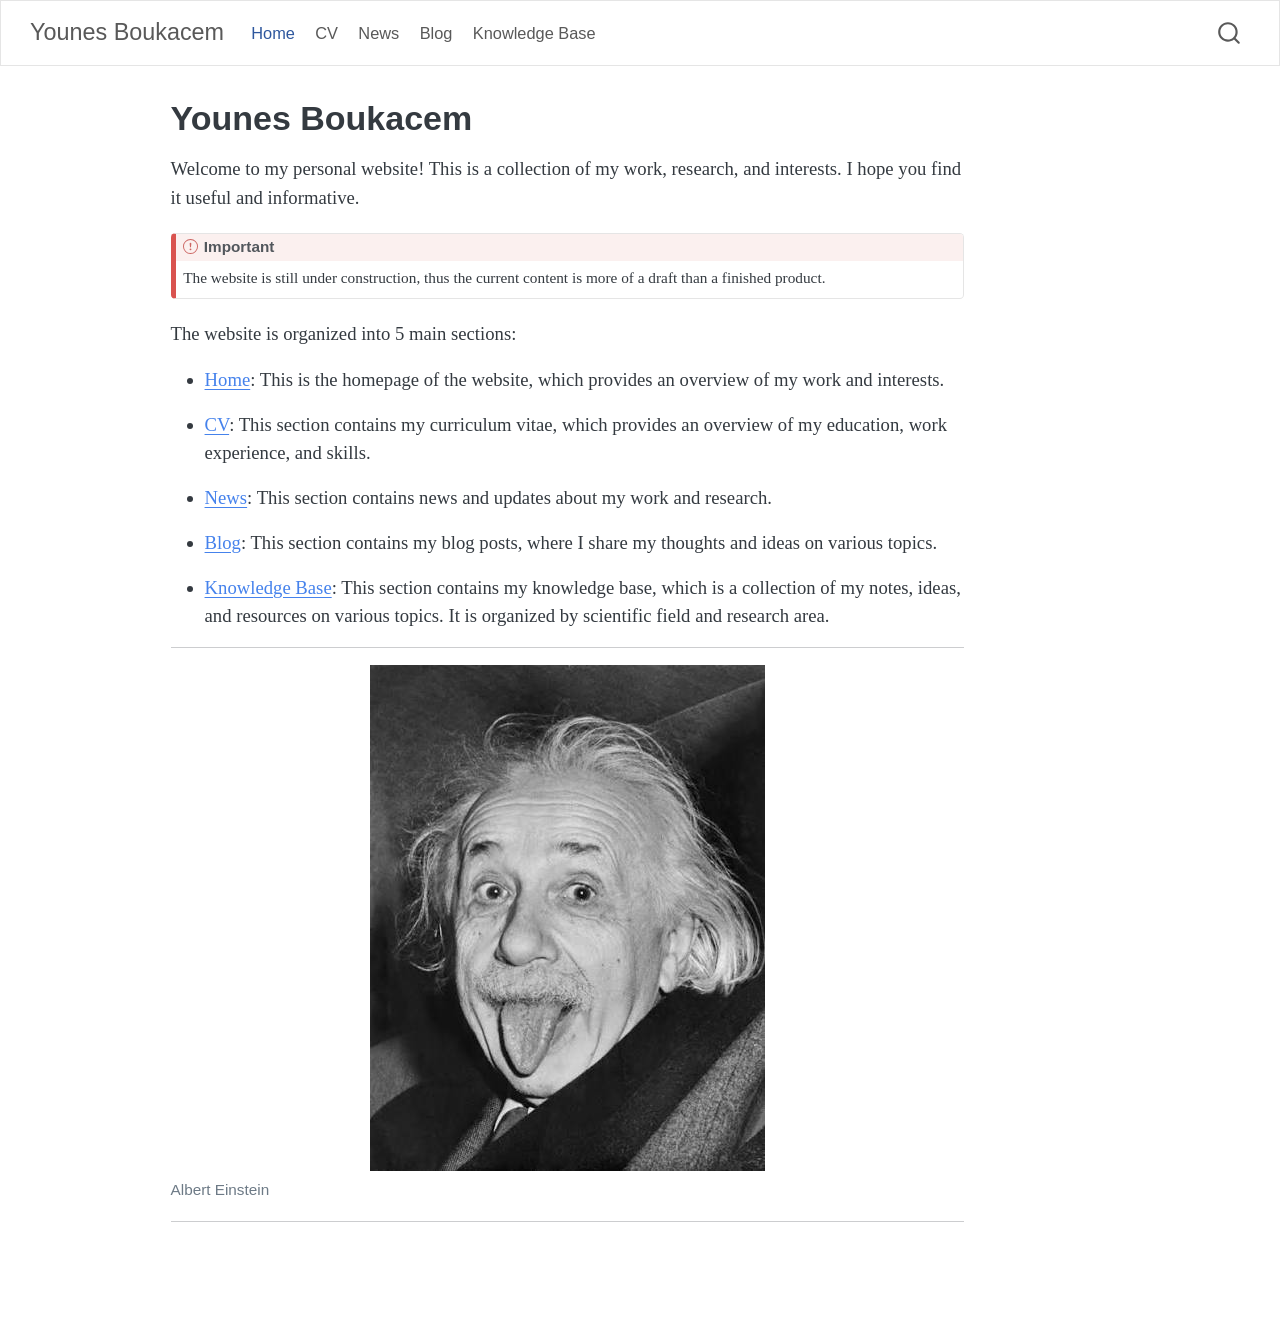
==== docs/index.html @ 898e830d "Initial draft" ====
<!DOCTYPE html>
<html xmlns="http://www.w3.org/1999/xhtml" lang="en" xml:lang="en"><head>

<meta charset="utf-8">
<meta name="generator" content="quarto-1.11.9">

<meta name="viewport" content="width=device-width, initial-scale=1.0, user-scalable=yes">


<title>Younes Boukacem</title>
<style>
/* Default styles provided by pandoc.
** See https://pandoc.org/MANUAL.html#variables-for-html for config info.
*/
span.smallcaps{font-variant: small-caps;}
div.columns{display: flex; gap: 1.5em;}
div.column{flex: auto;}
@media screen {
div.columns{gap: min(4vw, 1.5em);}
div.column{overflow-x: auto;}
}
div.hanging-indent{margin-left: 1.5em; text-indent: -1.5em;}
ul.task-list{list-style: none;}
ul.task-list li input[type="checkbox"] {
  width: 0.8em;
  margin: 0 0.8em 0.2em -1em; /* quarto-specific, see https://github.com/quarto-dev/quarto-cli/issues/4556 */ 
  vertical-align: middle;
}
</style>


<script src="site_libs/quarto-nav/quarto-nav.js"></script>
<script src="site_libs/quarto-nav/headroom.min.js"></script>
<script src="site_libs/clipboard/clipboard.min.js"></script>
<script src="site_libs/quarto-search/autocomplete.umd.js"></script>
<script src="site_libs/quarto-search/fuse.min.js"></script>
<script src="site_libs/quarto-search/quarto-search.js"></script>
<meta name="quarto:offset" content="./">
<script src="site_libs/quarto-html/quarto.js" type="module"></script>
<script src="site_libs/quarto-html/tabsets/tabsets.js" type="module"></script>
<script src="site_libs/quarto-html/scrollable-regions/scrollable-regions.js" type="module"></script>
<script src="site_libs/quarto-html/popper.min.js"></script>
<script src="site_libs/quarto-html/tippy.umd.min.js"></script>
<script src="site_libs/quarto-html/anchor.min.js"></script>
<link href="site_libs/quarto-html/tippy.css" rel="stylesheet">
<link href="site_libs/quarto-html/quarto-syntax-highlighting-63b5708e65d6cd79cd7618c58d0c21e7.css" rel="stylesheet" id="quarto-text-highlighting-styles">
<script src="site_libs/bootstrap/bootstrap.min.js"></script>
<link href="site_libs/bootstrap/bootstrap-icons.css" rel="stylesheet">
<link href="site_libs/bootstrap/bootstrap-83dd2ddeb988c1356baa505bef99eb41.min.css" rel="stylesheet" append-hash="true" id="quarto-bootstrap" data-mode="light">
<script id="quarto-search-options" type="application/json">{
  "location": "navbar",
  "copy-button": false,
  "collapse-after": 3,
  "panel-placement": "end",
  "type": "overlay",
  "limit": 50,
  "keyboard-shortcut": [
    "f",
    "/",
    "s"
  ],
  "show-item-context": false,
  "language": {
    "search-no-results-text": "No results",
    "search-matching-documents-text": "matching documents",
    "search-copy-link-title": "Copy link to search",
    "search-hide-matches-text": "Hide additional matches",
    "search-more-match-text": "more match in this document",
    "search-more-matches-text": "more matches in this document",
    "search-clear-button-title": "Clear",
    "search-text-placeholder": "",
    "search-detached-cancel-button-title": "Cancel",
    "search-submit-button-title": "Submit",
    "search-label": "Search"
  }
}</script>


<link rel="stylesheet" href="styles.css">
</head>

<body class="nav-fixed quarto-light"><a id="quarto-skip-link" class="visually-hidden-focusable" href="#quarto-document-content">Skip to main content</a>

<div id="quarto-search-results"></div>
  <header id="quarto-header" class="headroom fixed-top">
    <nav class="navbar navbar-expand-lg " data-bs-theme="dark" aria-label="Site">
      <div class="navbar-container container-fluid">
      <div class="navbar-brand-container mx-auto">
    <a class="navbar-brand" href="./index.html">
    <span class="navbar-title">Younes Boukacem</span>
    </a>
  </div>
          <button class="navbar-toggler" type="button" data-bs-toggle="collapse" data-bs-target="#navbarCollapse" aria-controls="navbarCollapse" aria-expanded="false" aria-label="Toggle navigation" onclick="if (window.quartoToggleHeadroom) { window.quartoToggleHeadroom(); }">
  <span class="navbar-toggler-icon"></span>
</button>
          <div class="collapse navbar-collapse" id="navbarCollapse">
            <ul class="navbar-nav navbar-nav-scroll me-auto">
  <li class="nav-item">
    <a class="nav-link active" href="./index.html" aria-current="page"> 
<span class="menu-text">Home</span></a>
  </li>  
  <li class="nav-item">
    <a class="nav-link" href="./cv.html"> 
<span class="menu-text">CV</span></a>
  </li>  
  <li class="nav-item">
    <a class="nav-link" href="./news.html"> 
<span class="menu-text">News</span></a>
  </li>  
  <li class="nav-item">
    <a class="nav-link" href="./blog.html"> 
<span class="menu-text">Blog</span></a>
  </li>  
  <li class="nav-item">
    <a class="nav-link" href="./Knowledge base/Knowledge base.html"> 
<span class="menu-text">Knowledge Base</span></a>
  </li>  
</ul>
          </div> <!-- /navcollapse -->
            <div class="quarto-navbar-tools">
</div>
            <div id="quarto-search" class="" title="Search"></div>
      </div> <!-- /container-fluid -->
    </nav>
</header>
<!-- content -->
<div id="quarto-content" class="quarto-container page-columns page-rows-contents page-layout-article page-navbar">
<!-- sidebar -->
<!-- margin-sidebar -->
    <div id="quarto-margin-sidebar" class="sidebar margin-sidebar zindex-bottom">
        
    </div>
<!-- main -->
<main class="content" id="quarto-document-content" tabindex="-1">

<header id="title-block-header" class="quarto-title-block default">
<div class="quarto-title">
<h1 class="title">Younes Boukacem</h1>
</div>



<div class="quarto-title-meta">

    
  
    
  </div>
  


</header>


<p>Welcome to my personal website! This is a collection of my work, research, and interests. I hope you find it useful and informative.</p>
<div class="callout callout-style-default callout-important callout-titled">
<div class="callout-header d-flex align-content-center">
<div class="callout-icon-container">
<i class="callout-icon"></i>
</div>
<div class="callout-title-container flex-fill">
Important
</div>
</div>
<div class="callout-body-container callout-body">
<p>The website is still under construction, thus the current content is more of a draft than a finished product.</p>
</div>
</div>
<p>The website is organized into 5 main sections:</p>
<ul>
<li><p><a href="./index.html">Home</a>: This is the homepage of the website, which provides an overview of my work and interests.</p></li>
<li><p><a href="./cv.html">CV</a>: This section contains my curriculum vitae, which provides an overview of my education, work experience, and skills.</p></li>
<li><p><a href="./news.html">News</a>: This section contains news and updates about my work and research.</p></li>
<li><p><a href="./blog.html">Blog</a>: This section contains my blog posts, where I share my thoughts and ideas on various topics.</p></li>
<li><p><a href="./Knowledge base/Knowledge base.html">Knowledge Base</a>: This section contains my knowledge base, which is a collection of my notes, ideas, and resources on various topics. It is organized by scientific field and research area.</p></li>
</ul>
<hr>
<div class="quarto-figure quarto-figure-center">
<figure class="figure">
<p><img src="einstein.jpeg" class="img-fluid figure-img"></p>
<figcaption>Albert Einstein</figcaption>
</figure>
</div>
<hr>



</main> <!-- /main -->
<script id="quarto-html-after-body" type="application/javascript">
  window.document.addEventListener("DOMContentLoaded", function (event) {
    const icon = "";
    const anchorJS = new window.AnchorJS();
    anchorJS.options = {
      placement: 'right',
      icon: icon
    };
    anchorJS.add('.anchored');
    const isCodeAnnotation = (el) => {
      for (const clz of el.classList) {
        if (clz.startsWith('code-annotation-')) {                     
          return true;
        }
      }
      return false;
    }
    const onCopySuccess = function(e) {
      // button target
      const button = e.trigger;
      // don't keep focus
      button.blur();
      // flash "checked"
      button.classList.add('code-copy-button-checked');
      var currentTitle = button.getAttribute("title");
      button.setAttribute("title", "Copied!");
      let tooltip;
      if (window.bootstrap) {
        button.setAttribute("data-bs-toggle", "tooltip");
        button.setAttribute("data-bs-placement", "left");
        button.setAttribute("data-bs-title", "Copied!");
        tooltip = new bootstrap.Tooltip(button, 
          { trigger: "manual", 
            customClass: "code-copy-button-tooltip",
            offset: [0, -8]});
        tooltip.show();    
      }
      setTimeout(function() {
        if (tooltip) {
          tooltip.hide();
          button.removeAttribute("data-bs-title");
          button.removeAttribute("data-bs-toggle");
          button.removeAttribute("data-bs-placement");
        }
        button.setAttribute("title", currentTitle);
        button.classList.remove('code-copy-button-checked');
      }, 1000);
      // clear code selection
      e.clearSelection();
    }
    const getTextToCopy = function(trigger) {
      const outerScaffold = trigger.parentElement.cloneNode(true);
      const codeEl = outerScaffold.querySelector('code');
      for (const childEl of codeEl.children) {
        if (isCodeAnnotation(childEl)) {
          childEl.remove();
        }
      }
      return codeEl.innerText;
    }
    const clipboard = new window.ClipboardJS('.code-copy-button:not([data-in-quarto-modal])', {
      text: getTextToCopy
    });
    clipboard.on('success', onCopySuccess);
    if (window.document.getElementById('quarto-embedded-source-code-modal')) {
      const clipboardModal = new window.ClipboardJS('.code-copy-button[data-in-quarto-modal]', {
        text: getTextToCopy,
        container: window.document.getElementById('quarto-embedded-source-code-modal')
      });
      clipboardModal.on('success', onCopySuccess);
    }
      var localhostRegex = new RegExp(/^(?:http|https):\/\/localhost\:?[0-9]*\//);
      var mailtoRegex = new RegExp(/^mailto:/);
        var filterRegex = new RegExp('/' + window.location.host + '/');
      var isInternal = (href) => {
          return filterRegex.test(href) || localhostRegex.test(href) || mailtoRegex.test(href);
      }
      // Inspect non-navigation links and adorn them if external
      window.quartoDecorateExternalLinks = function (root) {
     var links = (root || window.document).querySelectorAll('a[href]:not(.nav-link):not(.navbar-brand):not(.toc-action):not(.sidebar-link):not(.sidebar-item-toggle):not(.pagination-link):not(.no-external):not([aria-hidden]):not(.dropdown-item):not(.quarto-navigation-tool):not(.about-link)');
      for (var i=0; i<links.length; i++) {
        const link = links[i];
        if (!isInternal(link.href)) {
          // undo the damage that might have been done by quarto-nav.js in the case of
          // links that we want to consider external
          if (link.dataset.originalHref !== undefined) {
            link.href = link.dataset.originalHref;
          }
          if (!link.classList.contains('no-external-icon')) {
          }
        }
      }
      };
      window.quartoDecorateExternalLinks(window.document);
    // Esc closes the popup (WCAG 1.4.13) and focus leaving both trigger and
    // popup closes it (WCAG 2.4.11); tippy handles neither for interactive popups.
    const hideOnEscAndFocusOut = {
      name: 'hideOnEscAndFocusOut',
      defaultValue: true,
      fn(instance) {
        const dismiss = () => {
          // A show scheduled by the trigger delay would otherwise reopen it
          instance.clearDelayTimeouts();
          instance.hide();
        };
        const onKeyDown = (event) => {
          if (event.key !== 'Escape') {
            return;
          }
          // Keep Esc from also reaching page handlers (e.g. reveal.js overview),
          // except an open reveal.js slide menu, which Esc should close too.
          // The menu handles keys only when its keyboard option is on.
          const menuHandlesEsc = window.Reveal?.getPlugin?.('menu')?.isOpen() &&
            window.Reveal.getConfig().menu?.keyboard !== false;
          if (!menuHandlesEsc) {
            event.stopPropagation();
          }
          if (instance.popper.contains(window.document.activeElement)) {
            // Disabled while refocusing so the focus trigger does not reopen it
            instance.disable();
            instance.reference.focus();
            instance.enable();
          }
          dismiss();
        };
        const onFocusOut = (event) => {
          const target = event.relatedTarget;
          if (target && !instance.reference.contains(target) &&
              !instance.popper.contains(target)) {
            dismiss();
          }
        };
        // On the trigger too: a click trigger (code-annotations: select) has no
        // blur handling. Attached for the instance's lifetime so leaving the
        // trigger also cancels a show still pending on the trigger delay.
        instance.reference.addEventListener('focusout', onFocusOut);
        return {
          onShow() {
            window.document.addEventListener('keydown', onKeyDown, true);
            instance.popper.addEventListener('focusout', onFocusOut);
          },
          onHide() {
            window.document.removeEventListener('keydown', onKeyDown, true);
            instance.popper.removeEventListener('focusout', onFocusOut);
          },
          onDestroy() {
            instance.reference.removeEventListener('focusout', onFocusOut);
          },
        };
      },
    };
    function tippyHover(el, contentFn, onTriggerFn, onUntriggerFn) {
      const config = {
        allowHTML: true,
        maxWidth: 500,
        delay: 100,
        arrow: false,
        appendTo: function(el) {
            return el.parentElement;
        },
        interactive: true,
        interactiveBorder: 10,
        theme: 'quarto',
        placement: 'bottom-start',
        plugins: [hideOnEscAndFocusOut],
      };
      if (contentFn) {
        config.content = contentFn;
      }
      if (onTriggerFn) {
        config.onTrigger = onTriggerFn;
      }
      if (onUntriggerFn) {
        config.onUntrigger = onUntriggerFn;
      }
      window.tippy(el, config); 
    }
    const noterefs = window.document.querySelectorAll('a[role="doc-noteref"]');
    for (var i=0; i<noterefs.length; i++) {
      const ref = noterefs[i];
      tippyHover(ref, function() {
        // use id or data attribute instead here
        let href = ref.getAttribute('data-footnote-href') || ref.getAttribute('href');
        try { href = new URL(href).hash; } catch {}
        const id = href.replace(/^#\/?/, "");
        const note = window.document.getElementById(id);
        if (note) {
          return note.innerHTML;
        } else {
          return "";
        }
      });
    }
    const xrefs = window.document.querySelectorAll('a.quarto-xref');
    const processXRef = (id, note) => {
      // Strip column container classes
      const stripColumnClz = (el) => {
        el.classList.remove("page-full", "page-columns");
        if (el.children) {
          for (const child of el.children) {
            stripColumnClz(child);
          }
        }
      }
      stripColumnClz(note)
      if (id === null || id.startsWith('sec-')) {
        // Special case sections, only their first couple elements
        const container = document.createElement("div");
        if (note.children && note.children.length > 2) {
          container.appendChild(note.children[0].cloneNode(true));
          for (let i = 1; i < note.children.length; i++) {
            const child = note.children[i];
            if (child.tagName === "P" && child.innerText === "") {
              continue;
            } else {
              container.appendChild(child.cloneNode(true));
              break;
            }
          }
          if (window.Quarto?.typesetMath) {
            window.Quarto.typesetMath(container);
          }
          return container.innerHTML
        } else {
          if (window.Quarto?.typesetMath) {
            window.Quarto.typesetMath(note);
          }
          return note.innerHTML;
        }
      } else {
        // Remove any anchor links if they are present
        const anchorLink = note.querySelector('a.anchorjs-link');
        if (anchorLink) {
          anchorLink.remove();
        }
        if (window.Quarto?.typesetMath) {
          window.Quarto.typesetMath(note);
        }
        if (note.classList.contains("callout")) {
          return note.outerHTML;
        } else {
          return note.innerHTML;
        }
      }
    }
    for (var i=0; i<xrefs.length; i++) {
      const xref = xrefs[i];
      tippyHover(xref, undefined, function(instance) {
        instance.disable();
        let url = xref.getAttribute('href');
        let hash = undefined; 
        if (url.startsWith('#')) {
          hash = url;
        } else {
          try { hash = new URL(url).hash; } catch {}
        }
        if (hash) {
          const id = hash.replace(/^#\/?/, "");
          const note = window.document.getElementById(id);
          if (note !== null) {
            try {
              const html = processXRef(id, note.cloneNode(true));
              instance.setContent(html);
            } finally {
              instance.enable();
              instance.show();
            }
          } else {
            // See if we can fetch this
            fetch(url.split('#')[0])
            .then(res => res.text())
            .then(html => {
              const parser = new DOMParser();
              const htmlDoc = parser.parseFromString(html, "text/html");
              const note = htmlDoc.getElementById(id);
              if (note !== null) {
                const html = processXRef(id, note);
                instance.setContent(html);
              } 
            }).finally(() => {
              instance.enable();
              instance.show();
            });
          }
        } else {
          // See if we can fetch a full url (with no hash to target)
          // This is a special case and we should probably do some content thinning / targeting
          fetch(url)
          .then(res => res.text())
          .then(html => {
            const parser = new DOMParser();
            const htmlDoc = parser.parseFromString(html, "text/html");
            const note = htmlDoc.querySelector('main.content');
            if (note !== null) {
              // This should only happen for chapter cross references
              // (since there is no id in the URL)
              // remove the first header
              if (note.children.length > 0 && note.children[0].tagName === "HEADER") {
                note.children[0].remove();
              }
              const html = processXRef(null, note);
              instance.setContent(html);
            } 
          }).finally(() => {
            instance.enable();
            instance.show();
          });
        }
      }, function(instance) {
      });
    }
        let selectedAnnoteEl;
        const selectorForAnnotation = ( cell, annotation) => {
          let cellAttr = 'data-code-cell="' + cell + '"';
          let lineAttr = 'data-code-annotation="' +  annotation + '"';
          const selector = 'span[' + cellAttr + '][' + lineAttr + ']';
          return selector;
        }
        const selectCodeLines = (annoteEl) => {
          const doc = window.document;
          const targetCell = annoteEl.getAttribute("data-target-cell");
          const targetAnnotation = annoteEl.getAttribute("data-target-annotation");
          const annoteSpan = window.document.querySelector(selectorForAnnotation(targetCell, targetAnnotation));
          const lines = annoteSpan.getAttribute("data-code-lines").split(",");
          const lineIds = lines.map((line) => {
            return targetCell + "-" + line;
          })
          // Each band is positioned against its own containing block, which is
          // not the offsetParent of the lines, so place it from client rects.
          const placeBand = (band, firstEl, lastEl, codeBlock) => {
            const container = band.offsetParent;
            if (container === null) {
              return;
            }
            const containerRect = container.getBoundingClientRect();
            // Reveal.js scales slides with a transform, so convert client
            // pixels back to the CSS pixels of the container.
            const scale = containerRect.height / container.offsetHeight || 1;
            const firstRect = firstEl.getBoundingClientRect();
            const lastRect = lastEl.getBoundingClientRect();
            const top = (firstRect.top - containerRect.top) / scale - container.clientTop + container.scrollTop;
            const height = (lastRect.bottom - firstRect.top) / scale;
            band.style.top = top - 2 + "px";
            band.style.height = height + 4 + "px";
            if (codeBlock) {
              // Without the copy button wrapper, the containing block is wider
              // than the code block, so span the code block explicitly.
              const blockRect = codeBlock.getBoundingClientRect();
              band.style.left = (blockRect.left - containerRect.left) / scale - container.clientLeft + container.scrollLeft + "px";
              band.style.width = blockRect.width / scale + "px";
            }
          };
          if (lineIds.length > 0) {
            const el = window.document.getElementById(lineIds[0]);
            const lastEl = window.document.getElementById(lineIds[lineIds.length - 1]);
            const parent = el.parentElement.parentElement;
            // cook up a div (if necessary) and position it
            let div = window.document.getElementById("code-annotation-line-highlight");
            if (div === null) {
              div = window.document.createElement("div");
              div.setAttribute("id", "code-annotation-line-highlight");
              div.style.position = 'absolute';
              parent.appendChild(div);
            }
            placeBand(div, el, lastEl, parent.closest("div.sourceCode") || parent);
            let gutterDiv = window.document.getElementById("code-annotation-line-highlight-gutter");
            if (gutterDiv === null) {
              gutterDiv = window.document.createElement("div");
              gutterDiv.setAttribute("id", "code-annotation-line-highlight-gutter");
              gutterDiv.style.position = 'absolute';
              const codeCell = window.document.getElementById(targetCell);
              const gutter = codeCell.querySelector('.code-annotation-gutter');
              gutter.appendChild(gutterDiv);
            }
            placeBand(gutterDiv, el, lastEl);
            selectedAnnoteEl = annoteEl;
          }
        };
        const unselectCodeLines = () => {
          const elementsIds = ["code-annotation-line-highlight", "code-annotation-line-highlight-gutter"];
          elementsIds.forEach((elId) => {
            const div = window.document.getElementById(elId);
            if (div) {
              div.remove();
            }
          });
          selectedAnnoteEl = undefined;
        };
          // Handle positioning of the toggle
      window.addEventListener(
        "resize",
        throttle(() => {
          elRect = undefined;
          if (selectedAnnoteEl) {
            selectCodeLines(selectedAnnoteEl);
          }
        }, 10)
      );
      function throttle(fn, ms) {
      let throttle = false;
      let timer;
        return (...args) => {
          if(!throttle) { // first call gets through
              fn.apply(this, args);
              throttle = true;
          } else { // all the others get throttled
              if(timer) clearTimeout(timer); // cancel #2
              timer = setTimeout(() => {
                fn.apply(this, args);
                timer = throttle = false;
              }, ms);
          }
        };
      }
        // Attach click handler to the DT
        const annoteDls = window.document.querySelectorAll('dt[data-target-cell]');
        for (const annoteDlNode of annoteDls) {
          annoteDlNode.addEventListener('click', (event) => {
            const clickedEl = event.target;
            if (clickedEl !== selectedAnnoteEl) {
              unselectCodeLines();
              const activeEl = window.document.querySelector('dt[data-target-cell].code-annotation-active');
              if (activeEl) {
                activeEl.classList.remove('code-annotation-active');
              }
              selectCodeLines(clickedEl);
              clickedEl.classList.add('code-annotation-active');
            } else {
              // Unselect the line
              unselectCodeLines();
              clickedEl.classList.remove('code-annotation-active');
            }
          });
        }
    const findCites = (el) => {
      const parentEl = el.parentElement;
      if (parentEl) {
        const cites = parentEl.dataset.cites;
        if (cites) {
          return {
            el,
            cites: cites.split(' ')
          };
        } else {
          return findCites(el.parentElement)
        }
      } else {
        return undefined;
      }
    };
    var bibliorefs = window.document.querySelectorAll('a[role="doc-biblioref"]');
    for (var i=0; i<bibliorefs.length; i++) {
      const ref = bibliorefs[i];
      const citeInfo = findCites(ref);
      if (citeInfo) {
        tippyHover(citeInfo.el, function() {
          var popup = window.document.createElement('div');
          citeInfo.cites.forEach(function(cite) {
            var citeDiv = window.document.createElement('div');
            citeDiv.classList.add('hanging-indent');
            citeDiv.classList.add('csl-entry');
            var biblioDiv = window.document.getElementById('ref-' + cite);
            if (biblioDiv) {
              citeDiv.innerHTML = biblioDiv.innerHTML;
            }
            popup.appendChild(citeDiv);
          });
          return popup.innerHTML;
        });
      }
    }
  });
  </script>
  <script type="application/javascript">
  window.quartoScrollableRegionsLabels = {"code":"Scrollable code","output":"Scrollable output"};
  </script>
</div> <!-- /content -->




</body></html>
---- docs/site_libs/quarto-html/tippy.css ----
.tippy-box[data-animation=fade][data-state=hidden]{opacity:0}[data-tippy-root]{max-width:calc(100vw - 10px)}.tippy-box{position:relative;background-color:#333;color:#fff;border-radius:4px;font-size:14px;line-height:1.4;white-space:normal;outline:0;transition-property:transform,visibility,opacity}.tippy-box[data-placement^=top]>.tippy-arrow{bottom:0}.tippy-box[data-placement^=top]>.tippy-arrow:before{bottom:-7px;left:0;border-width:8px 8px 0;border-top-color:initial;transform-origin:center top}.tippy-box[data-placement^=bottom]>.tippy-arrow{top:0}.tippy-box[data-placement^=bottom]>.tippy-arrow:before{top:-7px;left:0;border-width:0 8px 8px;border-bottom-color:initial;transform-origin:center bottom}.tippy-box[data-placement^=left]>.tippy-arrow{right:0}.tippy-box[data-placement^=left]>.tippy-arrow:before{border-width:8px 0 8px 8px;border-left-color:initial;right:-7px;transform-origin:center left}.tippy-box[data-placement^=right]>.tippy-arrow{left:0}.tippy-box[data-placement^=right]>.tippy-arrow:before{left:-7px;border-width:8px 8px 8px 0;border-right-color:initial;transform-origin:center right}.tippy-box[data-inertia][data-state=visible]{transition-timing-function:cubic-bezier(.54,1.5,.38,1.11)}.tippy-arrow{width:16px;height:16px;color:#333}.tippy-arrow:before{content:"";position:absolute;border-color:transparent;border-style:solid}.tippy-content{position:relative;padding:5px 9px;z-index:1}
---- docs/site_libs/quarto-html/quarto-syntax-highlighting-63b5708e65d6cd79cd7618c58d0c21e7.css ----
/* quarto syntax highlight colors */
:root {
  --quarto-hl-ot-color: #003B4F;
  --quarto-hl-at-color: #657422;
  --quarto-hl-ss-color: #20794D;
  --quarto-hl-an-color: #5E5E5E;
  --quarto-hl-fu-color: #4758AB;
  --quarto-hl-st-color: #20794D;
  --quarto-hl-cf-color: #003B4F;
  --quarto-hl-op-color: #5E5E5E;
  --quarto-hl-er-color: #AD0000;
  --quarto-hl-bn-color: #AD0000;
  --quarto-hl-al-color: #AD0000;
  --quarto-hl-va-color: #111111;
  --quarto-hl-bu-color: inherit;
  --quarto-hl-ex-color: inherit;
  --quarto-hl-pp-color: #AD0000;
  --quarto-hl-in-color: #5E5E5E;
  --quarto-hl-vs-color: #20794D;
  --quarto-hl-wa-color: #5E5E5E;
  --quarto-hl-do-color: #5E5E5E;
  --quarto-hl-im-color: #00769E;
  --quarto-hl-ch-color: #20794D;
  --quarto-hl-dt-color: #AD0000;
  --quarto-hl-fl-color: #AD0000;
  --quarto-hl-co-color: #5E5E5E;
  --quarto-hl-cv-color: #5E5E5E;
  --quarto-hl-cn-color: #8f5902;
  --quarto-hl-sc-color: #5E5E5E;
  --quarto-hl-dv-color: #AD0000;
  --quarto-hl-kw-color: #003B4F;
}

/* other quarto variables */
:root {
  --quarto-font-monospace: SFMono-Regular, Menlo, Monaco, Consolas, "Liberation Mono", "Courier New", monospace;
}

/* syntax highlight based on Pandoc's rules */
pre > code.sourceCode > span {
  color: #003B4F;
}

code.sourceCode > span {
  color: #003B4F;
}

div.sourceCode,
div.sourceCode pre.sourceCode {
  color: #003B4F;
}

/* Normal */
code span {
  color: #003B4F;
}

/* Alert */
code span.al {
  color: #AD0000;
  font-style: inherit;
}

/* Annotation */
code span.an {
  color: #5E5E5E;
  font-style: inherit;
}

/* Attribute */
code span.at {
  color: #657422;
  font-style: inherit;
}

/* BaseN */
code span.bn {
  color: #AD0000;
  font-style: inherit;
}

/* BuiltIn */
code span.bu {
  font-style: inherit;
}

/* ControlFlow */
code span.cf {
  color: #003B4F;
  font-weight: bold;
  font-style: inherit;
}

/* Char */
code span.ch {
  color: #20794D;
  font-style: inherit;
}

/* Constant */
code span.cn {
  color: #8f5902;
  font-style: inherit;
}

/* Comment */
code span.co {
  color: #5E5E5E;
  font-style: inherit;
}

/* CommentVar */
code span.cv {
  color: #5E5E5E;
  font-style: italic;
}

/* Documentation */
code span.do {
  color: #5E5E5E;
  font-style: italic;
}

/* DataType */
code span.dt {
  color: #AD0000;
  font-style: inherit;
}

/* DecVal */
code span.dv {
  color: #AD0000;
  font-style: inherit;
}

/* Error */
code span.er {
  color: #AD0000;
  font-style: inherit;
}

/* Extension */
code span.ex {
  font-style: inherit;
}

/* Float */
code span.fl {
  color: #AD0000;
  font-style: inherit;
}

/* Function */
code span.fu {
  color: #4758AB;
  font-style: inherit;
}

/* Import */
code span.im {
  color: #00769E;
  font-style: inherit;
}

/* Information */
code span.in {
  color: #5E5E5E;
  font-style: inherit;
}

/* Keyword */
code span.kw {
  color: #003B4F;
  font-weight: bold;
  font-style: inherit;
}

/* Operator */
code span.op {
  color: #5E5E5E;
  font-style: inherit;
}

/* Other */
code span.ot {
  color: #003B4F;
  font-style: inherit;
}

/* Preprocessor */
code span.pp {
  color: #AD0000;
  font-style: inherit;
}

/* SpecialChar */
code span.sc {
  color: #5E5E5E;
  font-style: inherit;
}

/* SpecialString */
code span.ss {
  color: #20794D;
  font-style: inherit;
}

/* String */
code span.st {
  color: #20794D;
  font-style: inherit;
}

/* Variable */
code span.va {
  color: #111111;
  font-style: inherit;
}

/* VerbatimString */
code span.vs {
  color: #20794D;
  font-style: inherit;
}

/* Warning */
code span.wa {
  color: #5E5E5E;
  font-style: italic;
}

.prevent-inlining {
  content: "</";
}

/*# sourceMappingURL=054cc16b9e9817627be6994582d2ffb5.css.map */
---- docs/styles.css ----
/* css styles */
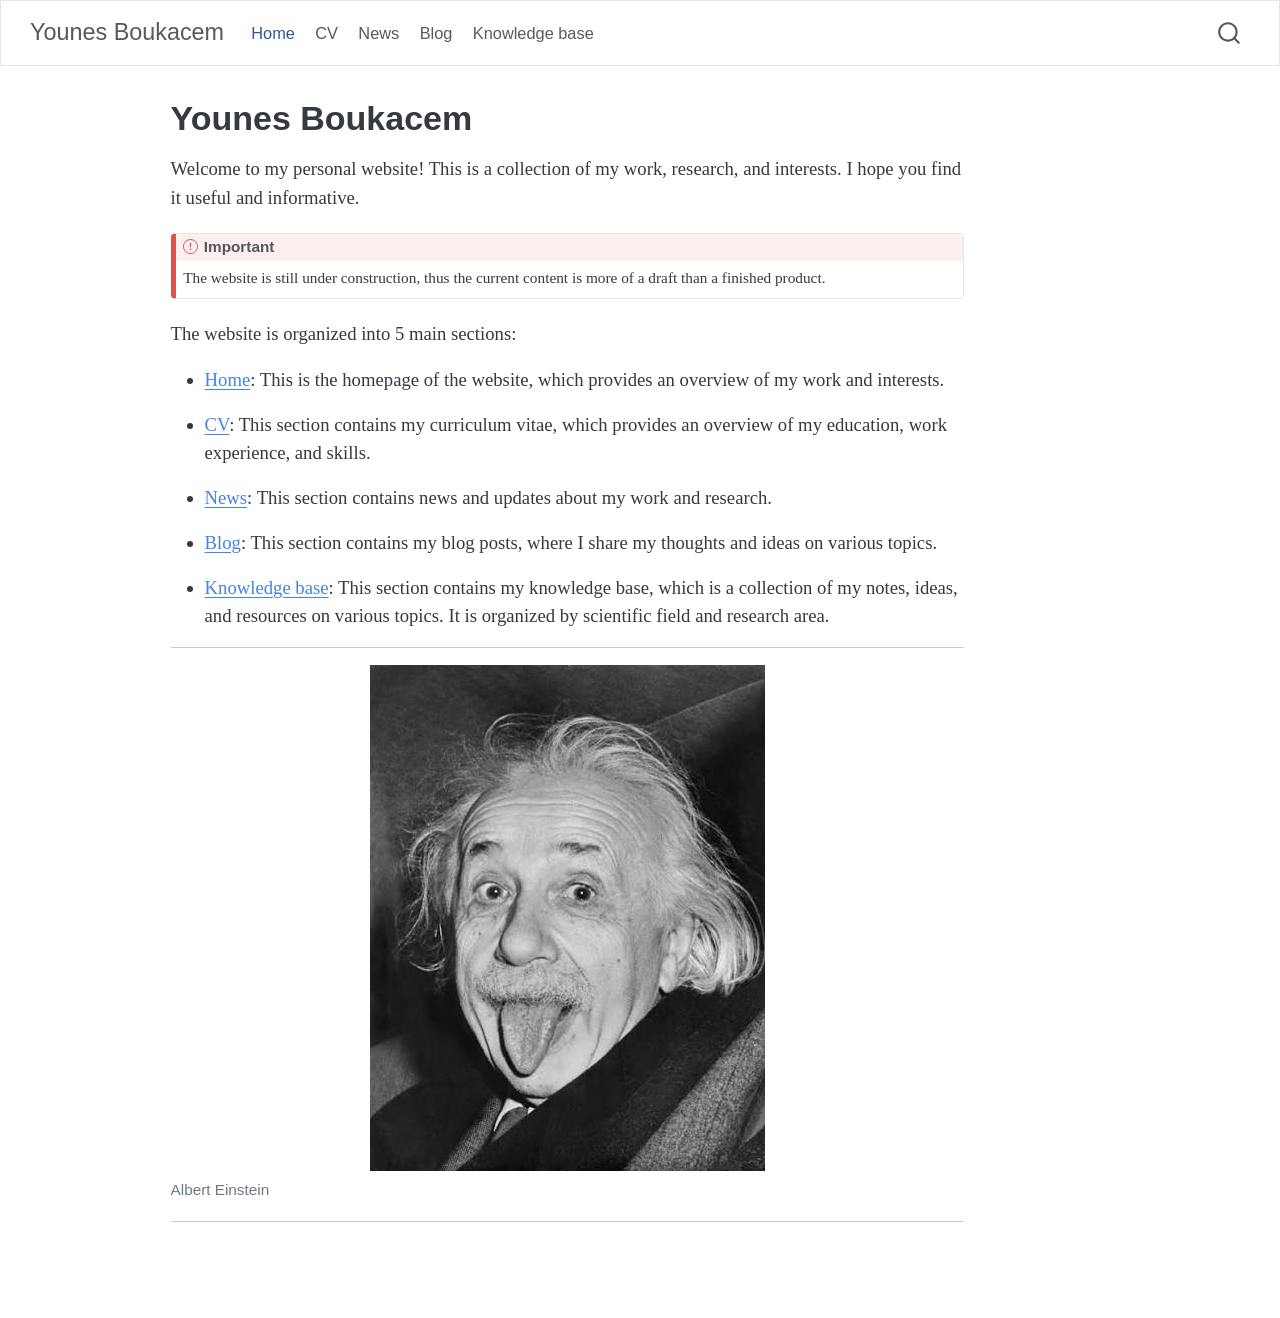
==== commit 7c8ec662: "Changed  nav bar's 'Knowledge Base' to 'Knowledge base' (small b instead of capital B)" ====
--- a/docs/index.html
+++ b/docs/index.html
@@ -113,7 +113,7 @@
   </li>  
   <li class="nav-item">
     <a class="nav-link" href="./Knowledge base/Knowledge base.html"> 
-<span class="menu-text">Knowledge Base</span></a>
+<span class="menu-text">Knowledge base</span></a>
   </li>  
 </ul>
           </div> <!-- /navcollapse -->
@@ -172,7 +172,7 @@
 <li><p><a href="./cv.html">CV</a>: This section contains my curriculum vitae, which provides an overview of my education, work experience, and skills.</p></li>
 <li><p><a href="./news.html">News</a>: This section contains news and updates about my work and research.</p></li>
 <li><p><a href="./blog.html">Blog</a>: This section contains my blog posts, where I share my thoughts and ideas on various topics.</p></li>
-<li><p><a href="./Knowledge base/Knowledge base.html">Knowledge Base</a>: This section contains my knowledge base, which is a collection of my notes, ideas, and resources on various topics. It is organized by scientific field and research area.</p></li>
+<li><p><a href="./Knowledge base/Knowledge base.html">Knowledge base</a>: This section contains my knowledge base, which is a collection of my notes, ideas, and resources on various topics. It is organized by scientific field and research area.</p></li>
 </ul>
 <hr>
 <div class="quarto-figure quarto-figure-center">
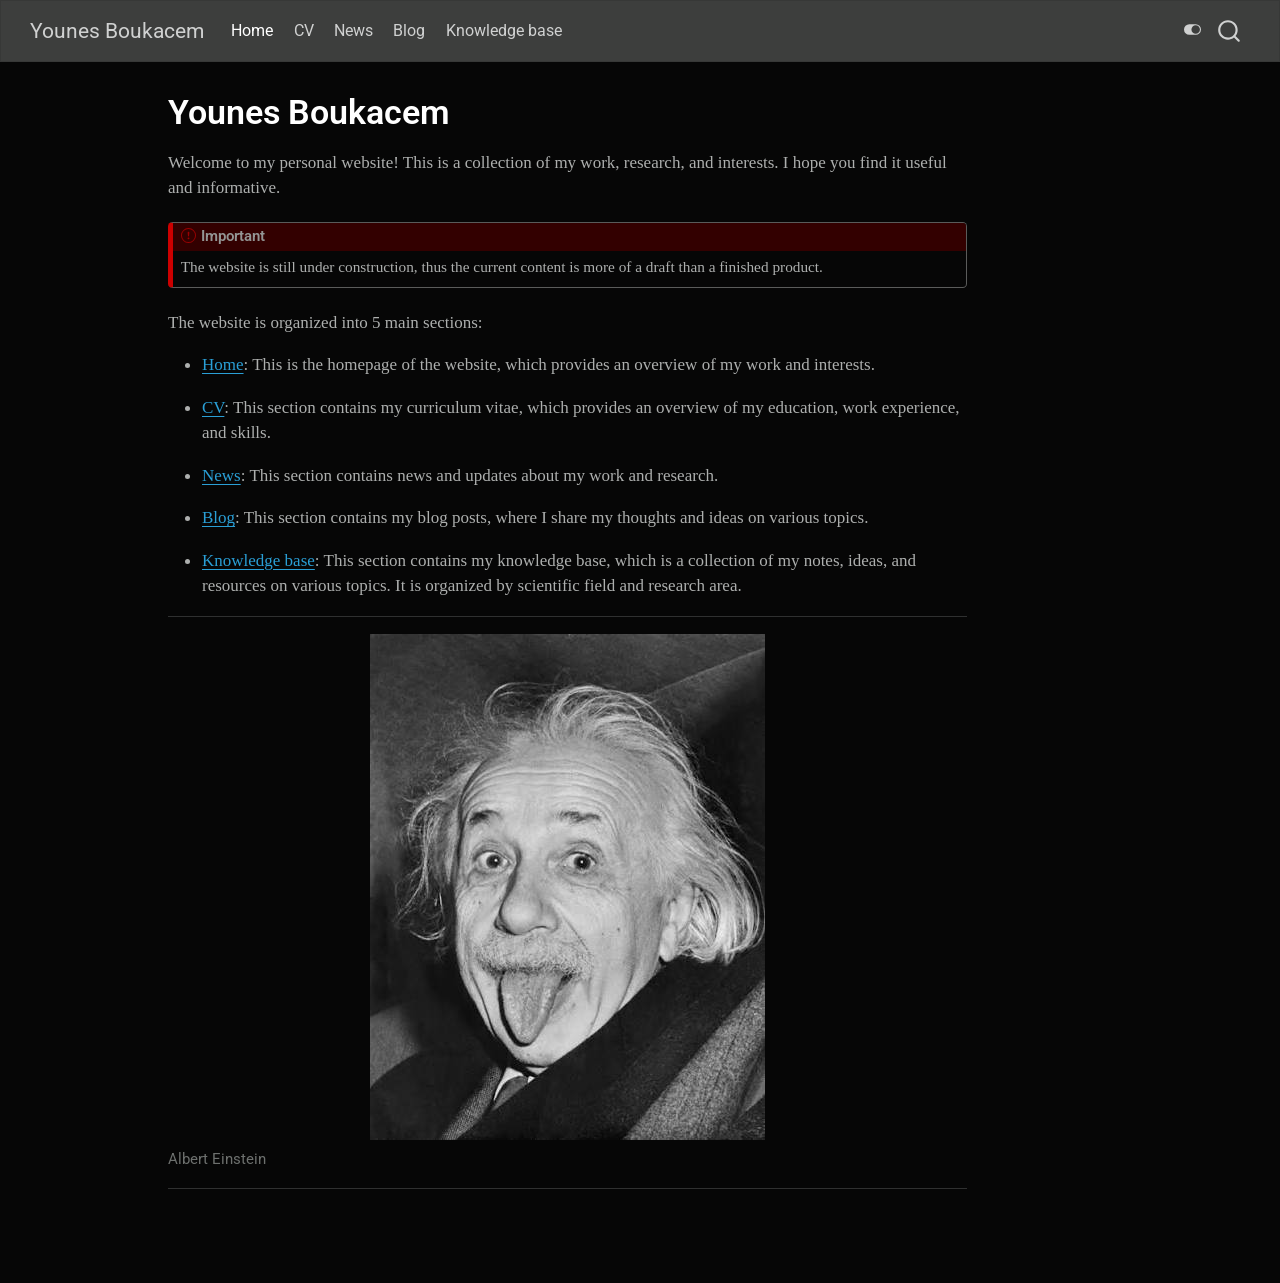
==== commit c50585ef: "Added dark mode option" ====
--- a/docs/index.html
+++ b/docs/index.html
@@ -43,10 +43,12 @@
 <script src="site_libs/quarto-html/tippy.umd.min.js"></script>
 <script src="site_libs/quarto-html/anchor.min.js"></script>
 <link href="site_libs/quarto-html/tippy.css" rel="stylesheet">
-<link href="site_libs/quarto-html/quarto-syntax-highlighting-63b5708e65d6cd79cd7618c58d0c21e7.css" rel="stylesheet" id="quarto-text-highlighting-styles">
+<link href="site_libs/quarto-html/quarto-syntax-highlighting-63b5708e65d6cd79cd7618c58d0c21e7.css" rel="stylesheet" class="quarto-color-scheme" id="quarto-text-highlighting-styles">
+<link href="site_libs/quarto-html/quarto-syntax-highlighting-dark-447e42e69aaa9833c0ba1b986f430b20.css" rel="stylesheet" class="quarto-color-scheme quarto-color-alternate" id="quarto-text-highlighting-styles">
 <script src="site_libs/bootstrap/bootstrap.min.js"></script>
 <link href="site_libs/bootstrap/bootstrap-icons.css" rel="stylesheet">
-<link href="site_libs/bootstrap/bootstrap-83dd2ddeb988c1356baa505bef99eb41.min.css" rel="stylesheet" append-hash="true" id="quarto-bootstrap" data-mode="light">
+<link href="site_libs/bootstrap/bootstrap-83dd2ddeb988c1356baa505bef99eb41.min.css" rel="stylesheet" append-hash="true" class="quarto-color-scheme" id="quarto-bootstrap" data-mode="light">
+<link href="site_libs/bootstrap/bootstrap-dark-9cf4439eecc77c293a0a971afb0bbbc7.min.css" rel="stylesheet" append-hash="true" class="quarto-color-scheme quarto-color-alternate" id="quarto-bootstrap" data-mode="dark">
 <script id="quarto-search-options" type="application/json">{
   "location": "navbar",
   "copy-button": false,
@@ -79,7 +81,175 @@
 <link rel="stylesheet" href="styles.css">
 </head>
 
-<body class="nav-fixed quarto-light"><a id="quarto-skip-link" class="visually-hidden-focusable" href="#quarto-document-content">Skip to main content</a>
+<body class="nav-fixed quarto-dark"><a id="quarto-skip-link" class="visually-hidden-focusable" href="#quarto-document-content">Skip to main content</a><script id="quarto-html-before-body" type="application/javascript">
+    const toggleBodyColorMode = (bsSheetEl) => {
+      const mode = bsSheetEl.getAttribute("data-mode");
+      const bodyEl = window.document.querySelector("body");
+      if (mode === "dark") {
+        bodyEl.classList.add("quarto-dark");
+        bodyEl.classList.remove("quarto-light");
+      } else {
+        bodyEl.classList.add("quarto-light");
+        bodyEl.classList.remove("quarto-dark");
+      }
+    }
+    const toggleBodyColorPrimary = () => {
+      const bsSheetEl = window.document.querySelector("link#quarto-bootstrap:not([rel=disabled-stylesheet])");
+      if (bsSheetEl) {
+        toggleBodyColorMode(bsSheetEl);
+      }
+    }
+    const setColorSchemeToggle = (alternate) => {
+      const toggles = window.document.querySelectorAll('.quarto-color-scheme-toggle');
+      for (let i=0; i < toggles.length; i++) {
+        const toggle = toggles[i];
+        if (toggle) {
+          toggle.setAttribute("aria-checked", alternate ? "true" : "false");
+          if (alternate) {
+            toggle.classList.add("alternate");
+          } else {
+            toggle.classList.remove("alternate");
+          }
+        }
+      }
+    };
+    const toggleColorMode = (alternate) => {
+      // Switch the stylesheets
+      const primaryStylesheets = window.document.querySelectorAll('link.quarto-color-scheme:not(.quarto-color-alternate)');
+      const alternateStylesheets = window.document.querySelectorAll('link.quarto-color-scheme.quarto-color-alternate');
+      manageTransitions('#quarto-margin-sidebar .nav-link', false);
+      if (alternate) {
+        // note: dark is layered on light, we don't disable primary!
+        enableStylesheet(alternateStylesheets);
+        for (const sheetNode of alternateStylesheets) {
+          if (sheetNode.id === "quarto-bootstrap") {
+            toggleBodyColorMode(sheetNode);
+          }
+        }
+      } else {
+        disableStylesheet(alternateStylesheets);
+        enableStylesheet(primaryStylesheets)
+        toggleBodyColorPrimary();
+      }
+      manageTransitions('#quarto-margin-sidebar .nav-link', true);
+      // Switch the toggles
+      setColorSchemeToggle(alternate)
+    }
+    // Hack to workaround the fact that safari doesn't
+    // properly recolor the scrollbar when toggling (#1455).
+    // Not run on load: stylesheets are set before first paint there, and
+    // scrolling would undo the scroll to a URL fragment (#14973).
+    // The one pixel nudge keeps the reader where they were.
+    const refreshSafariScrollbar = () => {
+      if (navigator.userAgent.indexOf('Safari') > 0 && navigator.userAgent.indexOf('Chrome') == -1) {
+        manageTransitions("body", false);
+        const scrollY = window.scrollY;
+        window.scrollTo(0, scrollY > 0 ? scrollY - 1 : 1);
+        setTimeout(() => {
+          window.scrollTo(0, scrollY);
+          manageTransitions("body", true);
+        }, 40);
+      }
+    }
+    const disableStylesheet = (stylesheets) => {
+      for (let i=0; i < stylesheets.length; i++) {
+        const stylesheet = stylesheets[i];
+        stylesheet.rel = 'disabled-stylesheet';
+      }
+    }
+    const enableStylesheet = (stylesheets) => {
+      for (let i=0; i < stylesheets.length; i++) {
+        const stylesheet = stylesheets[i];
+        if(stylesheet.rel !== 'stylesheet') { // for Chrome, which will still FOUC without this check
+          stylesheet.rel = 'stylesheet';
+        }
+      }
+    }
+    const manageTransitions = (selector, allowTransitions) => {
+      const els = window.document.querySelectorAll(selector);
+      for (let i=0; i < els.length; i++) {
+        const el = els[i];
+        if (allowTransitions) {
+          el.classList.remove('notransition');
+        } else {
+          el.classList.add('notransition');
+        }
+      }
+    }
+    const isFileUrl = () => {
+      return window.location.protocol === 'file:';
+    }
+    const hasAlternateSentinel = () => {
+      let styleSentinel = getColorSchemeSentinel();
+      if (styleSentinel !== null) {
+        return styleSentinel === "alternate";
+      } else {
+        return false;
+      }
+    }
+    const setStyleSentinel = (alternate) => {
+      const value = alternate ? "alternate" : "default";
+      if (!isFileUrl()) {
+        window.localStorage.setItem("quarto-color-scheme", value);
+      } else {
+        localAlternateSentinel = value;
+      }
+    }
+    const getColorSchemeSentinel = () => {
+      if (!isFileUrl()) {
+        const storageValue = window.localStorage.getItem("quarto-color-scheme");
+        return storageValue != null ? storageValue : localAlternateSentinel;
+      } else {
+        return localAlternateSentinel;
+      }
+    }
+    const toggleGiscusIfUsed = (isAlternate, darkModeDefault) => {
+      const baseTheme = document.querySelector('#giscus-base-theme')?.value ?? 'light';
+      const alternateTheme = document.querySelector('#giscus-alt-theme')?.value ?? 'dark';
+      let newTheme = '';
+      if(authorPrefersDark) {
+        newTheme = isAlternate ? baseTheme : alternateTheme;
+      } else {
+        newTheme = isAlternate ? alternateTheme : baseTheme;
+      }
+      const changeGiscusTheme = () => {
+        // From: https://github.com/giscus/giscus/issues/336
+        const sendMessage = (message) => {
+          const iframe = document.querySelector('iframe.giscus-frame');
+          if (!iframe) return;
+          iframe.contentWindow.postMessage({ giscus: message }, 'https://giscus.app');
+        }
+        sendMessage({
+          setConfig: {
+            theme: newTheme
+          }
+        });
+      }
+      const isGiscussLoaded = window.document.querySelector('iframe.giscus-frame') !== null;
+      if (isGiscussLoaded) {
+        changeGiscusTheme();
+      }
+    };
+    const authorPrefersDark = true;
+    const darkModeDefault = authorPrefersDark;
+    let localAlternateSentinel = darkModeDefault ? 'alternate' : 'default';
+    // Dark / light mode switch
+    window.quartoToggleColorScheme = () => {
+      // Read the current dark / light value
+      let toAlternate = !hasAlternateSentinel();
+      toggleColorMode(toAlternate);
+      refreshSafariScrollbar();
+      setStyleSentinel(toAlternate);
+      toggleGiscusIfUsed(toAlternate, darkModeDefault);
+      window.dispatchEvent(new Event('resize'));
+    };
+    // Switch to dark mode if need be
+    if (hasAlternateSentinel()) {
+      toggleColorMode(true);
+    } else {
+      toggleColorMode(false);
+    }
+  </script>
 
 <div id="quarto-search-results"></div>
   <header id="quarto-header" class="headroom fixed-top">
@@ -118,6 +288,7 @@
 </ul>
           </div> <!-- /navcollapse -->
             <div class="quarto-navbar-tools">
+  <button type="button" role="switch" aria-checked="false" class="quarto-color-scheme-toggle quarto-navigation-tool  px-1" onclick="window.quartoToggleColorScheme(); return false;" title="Toggle dark mode" aria-label="Toggle dark mode"><i class="bi"></i></button>
 </div>
             <div id="quarto-search" class="" title="Search"></div>
       </div> <!-- /container-fluid -->
@@ -132,6 +303,7 @@
     </div>
 <!-- main -->
 <main class="content" id="quarto-document-content" tabindex="-1">
+
 
 <header id="title-block-header" class="quarto-title-block default">
 <div class="quarto-title">
@@ -188,6 +360,54 @@
 </main> <!-- /main -->
 <script id="quarto-html-after-body" type="application/javascript">
   window.document.addEventListener("DOMContentLoaded", function (event) {
+    // Ensure there is a toggle, if there isn't float one in the top right
+    if (window.document.querySelector('.quarto-color-scheme-toggle') === null) {
+      const toggle = window.document.createElement('button');
+      toggle.type = "button";
+      toggle.setAttribute("role", "switch");
+      toggle.setAttribute("aria-checked", "false");
+      toggle.classList.add('top-right');
+      toggle.classList.add('quarto-color-scheme-toggle');
+      toggle.setAttribute("aria-label", "Toggle dark mode");
+      toggle.onclick = function() { try { window.quartoToggleColorScheme(); } catch {} return false; };
+      const i = window.document.createElement("i");
+      i.classList.add('bi');
+      toggle.appendChild(i);
+      // Put the toggle in a landmark of its own, so that landmark navigation
+      // can reach it.
+      //
+      // The container is always a fresh direct child of body, and the toggle is
+      // never moved into page furniture that the theme or the author controls.
+      // The toggle is positioned against the page, so any ancestor that
+      // establishes a containing block captures it: a positioned element or a
+      // grid for position: absolute, and transform, filter, will-change or
+      // contain for position: fixed. A direct child of body has none of these
+      // to inherit, and the shift when one appears is silent and visual.
+      //
+      // ARIA says a document should have at most one banner, and axe reports a
+      // duplicate whether or not the banners carry distinct labels. So use a
+      // header when the page has no banner yet, and a named region otherwise.
+      //
+      // A header is a banner wherever it sits, unless it is inside sectioning
+      // content, so this cannot just look at the children of body: a custom
+      // page layout wraps the title block header in a plain div. An explicit
+      // role="banner" always counts.
+      const sectioning = 'article, aside, main, nav, section, [role="article"], [role="complementary"], [role="main"], [role="navigation"], [role="region"]';
+      const hasBanner = Array.from(
+        window.document.querySelectorAll('header:not([role]), [role="banner"]')
+      ).some(function(el) {
+        return el.hasAttribute("role") || el.closest(sectioning) === null;
+      });
+      const container = window.document.createElement(hasBanner ? "div" : "header");
+      if (hasBanner) {
+        container.setAttribute("role", "region");
+        container.setAttribute("aria-label", "Toggle dark mode");
+      }
+      container.classList.add('quarto-color-scheme-toggle-container');
+      container.appendChild(toggle);
+      window.document.body.appendChild(container);
+    }
+    setColorSchemeToggle(hasAlternateSentinel())
     const icon = "";
     const anchorJS = new window.AnchorJS();
     anchorJS.options = {
--- a/docs/site_libs/quarto-html/quarto-syntax-highlighting-dark-447e42e69aaa9833c0ba1b986f430b20.css
+++ b/docs/site_libs/quarto-html/quarto-syntax-highlighting-dark-447e42e69aaa9833c0ba1b986f430b20.css
@@ -0,0 +1,219 @@
+/* quarto syntax highlight colors */
+:root {
+  --quarto-hl-al-color: #f07178;
+  --quarto-hl-an-color: #d4d0ab;
+  --quarto-hl-at-color: #00e0e0;
+  --quarto-hl-bn-color: #d4d0ab;
+  --quarto-hl-bu-color: #abe338;
+  --quarto-hl-ch-color: #abe338;
+  --quarto-hl-co-color: #f8f8f2;
+  --quarto-hl-cv-color: #ffd700;
+  --quarto-hl-cn-color: #ffd700;
+  --quarto-hl-cf-color: #ffa07a;
+  --quarto-hl-dt-color: #ffa07a;
+  --quarto-hl-dv-color: #d4d0ab;
+  --quarto-hl-do-color: #f8f8f2;
+  --quarto-hl-er-color: #f07178;
+  --quarto-hl-ex-color: #00e0e0;
+  --quarto-hl-fl-color: #d4d0ab;
+  --quarto-hl-fu-color: #ffa07a;
+  --quarto-hl-im-color: #abe338;
+  --quarto-hl-in-color: #d4d0ab;
+  --quarto-hl-kw-color: #ffa07a;
+  --quarto-hl-op-color: #ffa07a;
+  --quarto-hl-ot-color: #00e0e0;
+  --quarto-hl-pp-color: #dcc6e0;
+  --quarto-hl-re-color: #00e0e0;
+  --quarto-hl-sc-color: #abe338;
+  --quarto-hl-ss-color: #abe338;
+  --quarto-hl-st-color: #abe338;
+  --quarto-hl-va-color: #00e0e0;
+  --quarto-hl-vs-color: #abe338;
+  --quarto-hl-wa-color: #dcc6e0;
+}
+
+/* other quarto variables */
+:root {
+  --quarto-font-monospace: SFMono-Regular, Menlo, Monaco, Consolas, "Liberation Mono", "Courier New", monospace;
+}
+
+/* syntax highlight based on Pandoc's rules */
+pre > code.sourceCode > span {
+  color: #f8f8f2;
+}
+
+code.sourceCode > span {
+  color: #f8f8f2;
+}
+
+div.sourceCode,
+div.sourceCode pre.sourceCode {
+  color: #f8f8f2;
+}
+
+/* Normal */
+code span {
+  color: #f8f8f2;
+}
+
+/* Alert */
+code span.al {
+  color: #f07178;
+}
+
+/* Annotation */
+code span.an {
+  color: #d4d0ab;
+}
+
+/* Attribute */
+code span.at {
+  color: #00e0e0;
+}
+
+/* BaseN */
+code span.bn {
+  color: #d4d0ab;
+}
+
+/* BuiltIn */
+code span.bu {
+  color: #abe338;
+}
+
+/* ControlFlow */
+code span.cf {
+  font-weight: bold;
+  color: #ffa07a;
+}
+
+/* Char */
+code span.ch {
+  color: #abe338;
+}
+
+/* Constant */
+code span.cn {
+  color: #ffd700;
+}
+
+/* Comment */
+code span.co {
+  font-style: italic;
+  color: #f8f8f2;
+}
+
+/* CommentVar */
+code span.cv {
+  color: #ffd700;
+}
+
+/* Documentation */
+code span.do {
+  color: #f8f8f2;
+}
+
+/* DataType */
+code span.dt {
+  color: #ffa07a;
+}
+
+/* DecVal */
+code span.dv {
+  color: #d4d0ab;
+}
+
+/* Error */
+code span.er {
+  color: #f07178;
+  text-decoration: underline;
+}
+
+/* Extension */
+code span.ex {
+  font-weight: bold;
+  color: #00e0e0;
+}
+
+/* Float */
+code span.fl {
+  color: #d4d0ab;
+}
+
+/* Function */
+code span.fu {
+  color: #ffa07a;
+}
+
+/* Import */
+code span.im {
+  color: #abe338;
+}
+
+/* Information */
+code span.in {
+  color: #d4d0ab;
+}
+
+/* Keyword */
+code span.kw {
+  font-weight: bold;
+  color: #ffa07a;
+}
+
+/* Operator */
+code span.op {
+  color: #ffa07a;
+}
+
+/* Other */
+code span.ot {
+  color: #00e0e0;
+}
+
+/* Preprocessor */
+code span.pp {
+  color: #dcc6e0;
+}
+
+/* RegionMarker */
+code span.re {
+  background-color: #f8f8f2;
+  color: #00e0e0;
+}
+
+/* SpecialChar */
+code span.sc {
+  color: #abe338;
+}
+
+/* SpecialString */
+code span.ss {
+  color: #abe338;
+}
+
+/* String */
+code span.st {
+  color: #abe338;
+}
+
+/* Variable */
+code span.va {
+  color: #00e0e0;
+}
+
+/* VerbatimString */
+code span.vs {
+  color: #abe338;
+}
+
+/* Warning */
+code span.wa {
+  color: #dcc6e0;
+}
+
+.prevent-inlining {
+  content: "</";
+}
+
+/*# sourceMappingURL=be8e1111c2b710f7c3a4926ffa2967aa.css.map */
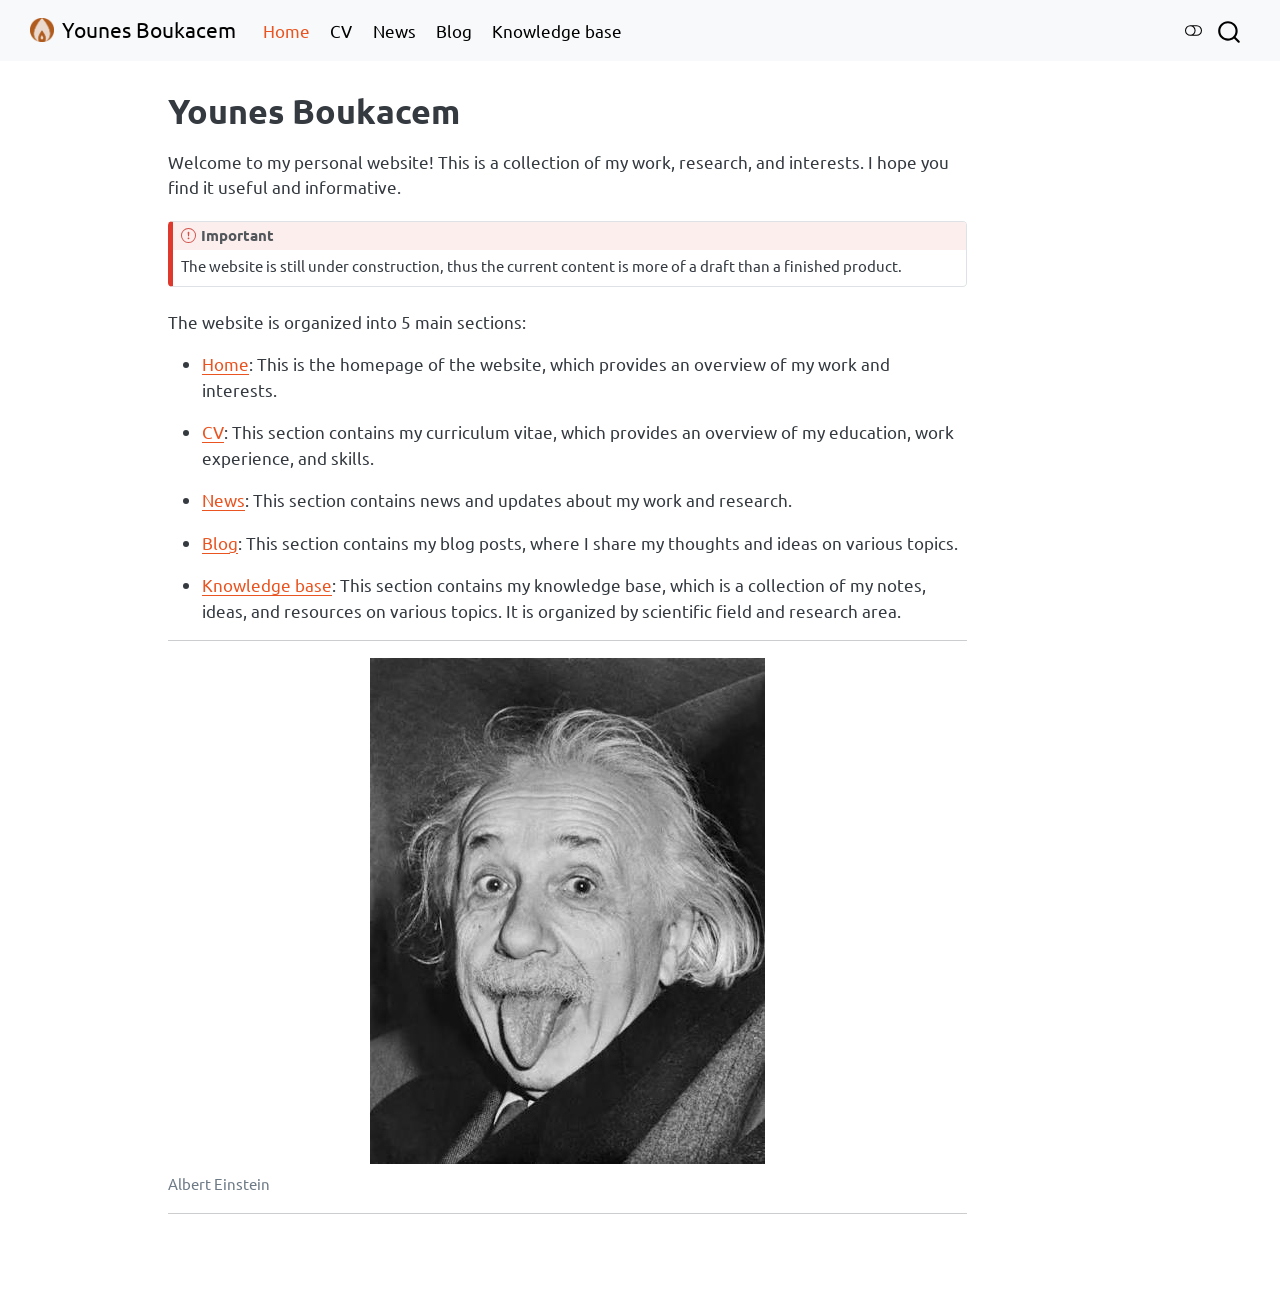
==== commit 644f9119: "Changed the dark and light themes. Added first blog post (still underwork)" ====
--- a/docs/index.html
+++ b/docs/index.html
@@ -30,12 +30,12 @@
 
 
 <script src="site_libs/quarto-nav/quarto-nav.js"></script>
-<script src="site_libs/quarto-nav/headroom.min.js"></script>
 <script src="site_libs/clipboard/clipboard.min.js"></script>
 <script src="site_libs/quarto-search/autocomplete.umd.js"></script>
 <script src="site_libs/quarto-search/fuse.min.js"></script>
 <script src="site_libs/quarto-search/quarto-search.js"></script>
 <meta name="quarto:offset" content="./">
+<link href="./artifacts/favicon.png" rel="icon" type="image/png">
 <script src="site_libs/quarto-html/quarto.js" type="module"></script>
 <script src="site_libs/quarto-html/tabsets/tabsets.js" type="module"></script>
 <script src="site_libs/quarto-html/scrollable-regions/scrollable-regions.js" type="module"></script>
@@ -45,10 +45,12 @@
 <link href="site_libs/quarto-html/tippy.css" rel="stylesheet">
 <link href="site_libs/quarto-html/quarto-syntax-highlighting-63b5708e65d6cd79cd7618c58d0c21e7.css" rel="stylesheet" class="quarto-color-scheme" id="quarto-text-highlighting-styles">
 <link href="site_libs/quarto-html/quarto-syntax-highlighting-dark-447e42e69aaa9833c0ba1b986f430b20.css" rel="stylesheet" class="quarto-color-scheme quarto-color-alternate" id="quarto-text-highlighting-styles">
+<link href="site_libs/quarto-html/quarto-syntax-highlighting-63b5708e65d6cd79cd7618c58d0c21e7.css" rel="stylesheet" class="quarto-color-scheme-extra" id="quarto-text-highlighting-styles">
 <script src="site_libs/bootstrap/bootstrap.min.js"></script>
 <link href="site_libs/bootstrap/bootstrap-icons.css" rel="stylesheet">
-<link href="site_libs/bootstrap/bootstrap-83dd2ddeb988c1356baa505bef99eb41.min.css" rel="stylesheet" append-hash="true" class="quarto-color-scheme" id="quarto-bootstrap" data-mode="light">
-<link href="site_libs/bootstrap/bootstrap-dark-9cf4439eecc77c293a0a971afb0bbbc7.min.css" rel="stylesheet" append-hash="true" class="quarto-color-scheme quarto-color-alternate" id="quarto-bootstrap" data-mode="dark">
+<link href="site_libs/bootstrap/bootstrap-77dfa5eb896560849ad962ed2a5f1f72.min.css" rel="stylesheet" append-hash="true" class="quarto-color-scheme" id="quarto-bootstrap" data-mode="light">
+<link href="site_libs/bootstrap/bootstrap-dark-5c0184de43ae87bcc742ed62326c05dc.min.css" rel="stylesheet" append-hash="true" class="quarto-color-scheme quarto-color-alternate" id="quarto-bootstrap" data-mode="dark">
+<link href="site_libs/bootstrap/bootstrap-77dfa5eb896560849ad962ed2a5f1f72.min.css" rel="stylesheet" append-hash="true" class="quarto-color-scheme-extra" id="quarto-bootstrap" data-mode="light">
 <script id="quarto-search-options" type="application/json">{
   "location": "navbar",
   "copy-button": false,
@@ -81,7 +83,7 @@
 <link rel="stylesheet" href="styles.css">
 </head>
 
-<body class="nav-fixed quarto-dark"><a id="quarto-skip-link" class="visually-hidden-focusable" href="#quarto-document-content">Skip to main content</a><script id="quarto-html-before-body" type="application/javascript">
+<body class="nav-fixed quarto-light"><a id="quarto-skip-link" class="visually-hidden-focusable" href="#quarto-document-content">Skip to main content</a><script id="quarto-html-before-body" type="application/javascript">
     const toggleBodyColorMode = (bsSheetEl) => {
       const mode = bsSheetEl.getAttribute("data-mode");
       const bodyEl = window.document.querySelector("body");
@@ -230,8 +232,10 @@
         changeGiscusTheme();
       }
     };
-    const authorPrefersDark = true;
+    const authorPrefersDark = false;
     const darkModeDefault = authorPrefersDark;
+      document.querySelector('link#quarto-text-highlighting-styles.quarto-color-scheme-extra').rel = 'disabled-stylesheet';
+      document.querySelector('link#quarto-bootstrap.quarto-color-scheme-extra').rel = 'disabled-stylesheet';
     let localAlternateSentinel = darkModeDefault ? 'alternate' : 'default';
     // Dark / light mode switch
     window.quartoToggleColorScheme = () => {
@@ -256,6 +260,10 @@
     <nav class="navbar navbar-expand-lg " data-bs-theme="dark" aria-label="Site">
       <div class="navbar-container container-fluid">
       <div class="navbar-brand-container mx-auto">
+    <a href="./index.html" class="navbar-brand navbar-brand-logo">
+    <img src="./artifacts/favicon.png" alt="" class="navbar-logo light-content">
+    <img src="./artifacts/favicon.png" alt="" class="navbar-logo dark-content">
+    </a>
     <a class="navbar-brand" href="./index.html">
     <span class="navbar-title">Younes Boukacem</span>
     </a>
@@ -349,7 +357,7 @@
 <hr>
 <div class="quarto-figure quarto-figure-center">
 <figure class="figure">
-<p><img src="einstein.jpeg" class="img-fluid figure-img"></p>
+<p><img src="artifacts/einstein.jpeg" class="img-fluid figure-img"></p>
 <figcaption>Albert Einstein</figcaption>
 </figure>
 </div>
